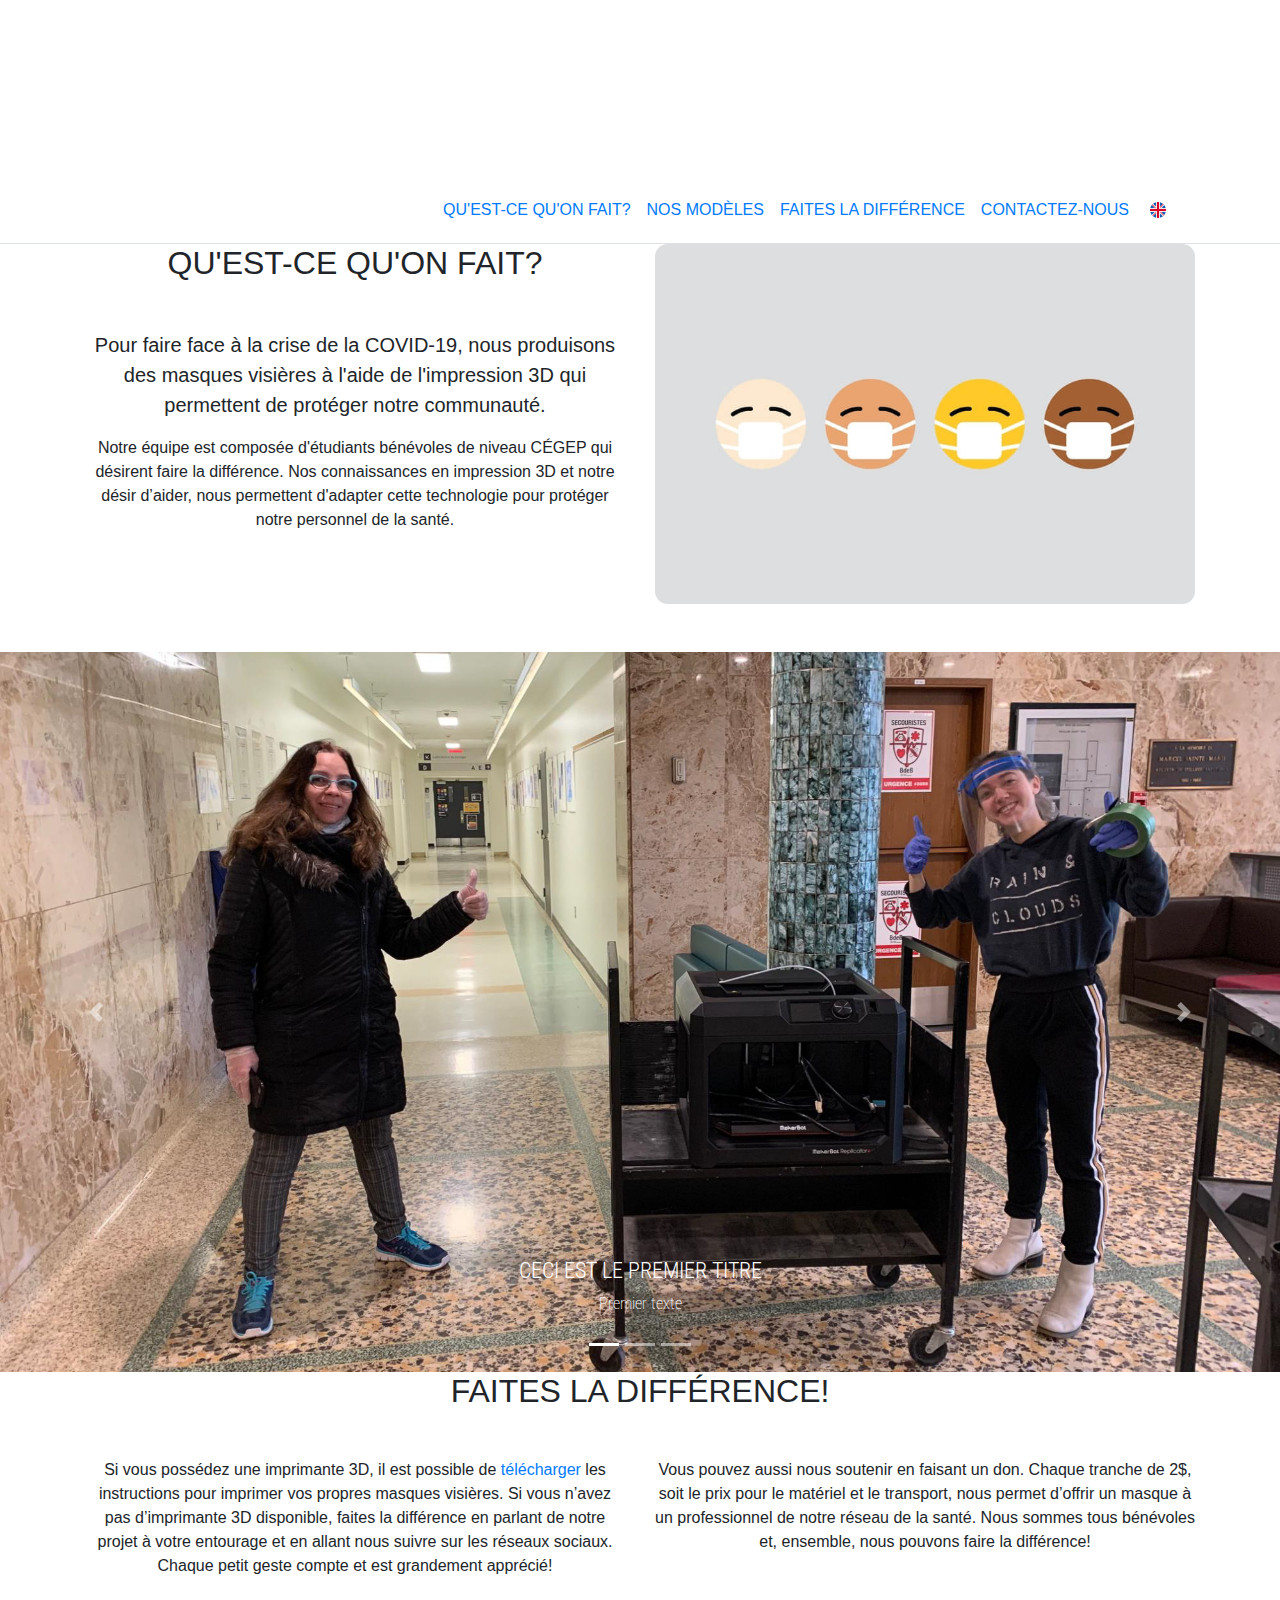
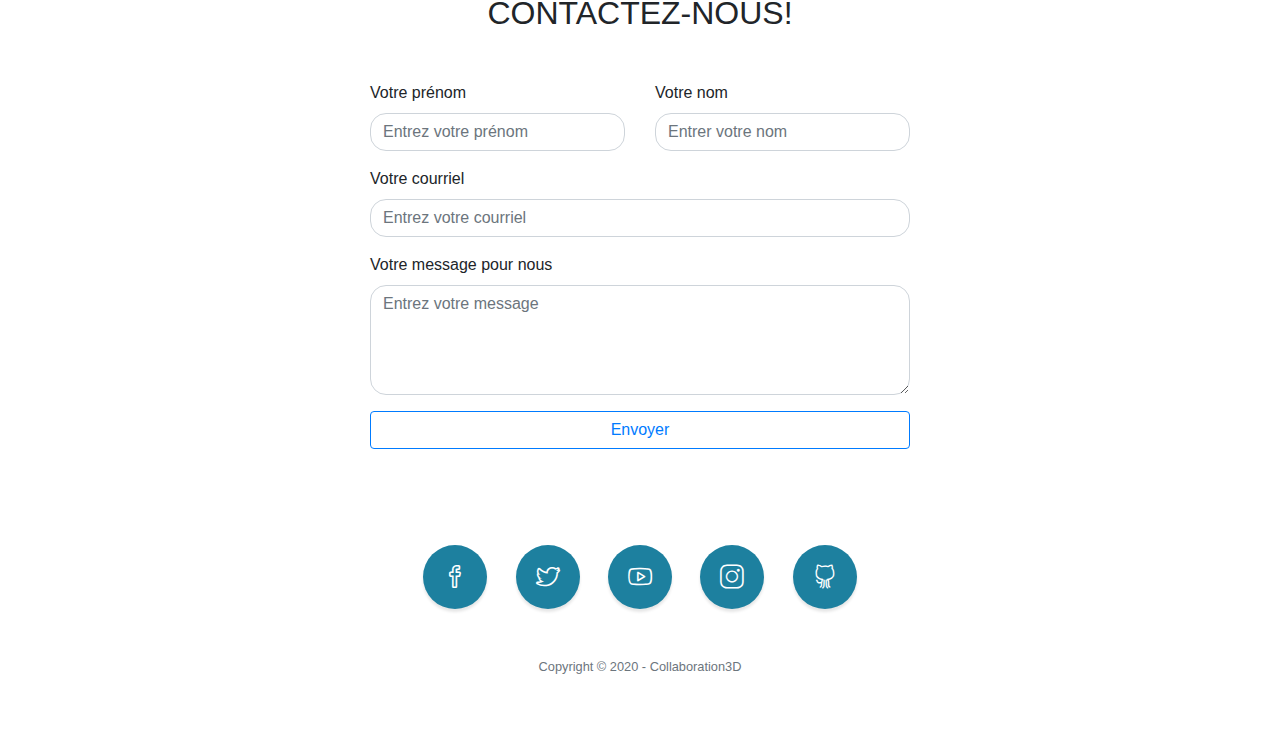
==== index.html @ 04322566 "test" ====
<!DOCTYPE html>

<html>

<head>

  <meta charset="utf-8">
  <meta http-equiv="X-UA-Compatible" content="IE=edge">
  <meta name="description" content="Website for Collaboration3D">
  <meta name="author" content="Frédéric Larochelle">
  <meta name="keywords"
    content="COVID,Covid-19,COVID-19,COVID-19,3D,PRINTING,PROTECTION,HELP,FACE,SHIELD,MEDICAL,STUDENT,BDEB,BOIS-DE-BOULOGNE,MONTREAL">
  <meta name="viewport" content="width=device-width, initial-scale=1">
  <meta name="robots" content="all,follow">
  <meta http-equiv=“Pragma” content=”no-cache”>
  <meta http-equiv=“Expires” content=”-1″>
  <meta http-equiv=“CACHE-CONTROL” content=”NO-CACHE”>


  <title>Collaboration3D</title>


  <!-- Bootstrap CSS-->
  <link rel="stylesheet" href="https://stackpath.bootstrapcdn.com/bootstrap/4.3.1/css/bootstrap.min.css"
    integrity="sha384-ggOyR0iXCbMQv3Xipma34MD+dH/1fQ784/j6cY/iJTQUOhcWr7x9JvoRxT2MZw1T" crossorigin="anonymous">

  <!-- Custom fonts-->
  <link href="https://fonts.googleapis.com/css?family=Roboto+Condensed:300,700" rel="stylesheet">
  <link href="https://fonts.googleapis.com/css?family=Open+Sans:300,400,700" rel="stylesheet">
  <link href="vendor/simple-line-icons/css/simple-line-icons.css" rel="stylesheet">

  <!-- Lightbox-->
  <link rel="stylesheet" href="https://cdnjs.cloudflare.com/ajax/libs/lightbox2/2.11.1/css/lightbox.min.css"
    integrity="sha256-tBxlolRHP9uMsEFKVk+hk//ekOlXOixLKvye5W2WR5c=" crossorigin="anonymous" />

  <!-- theme stylesheet-->
  <link rel="stylesheet" href="css/style.default.css" id="theme-stylesheet">

  <!-- Custom stylesheet - for your changes-->
  <link rel="stylesheet" href="css/custom.css">

  <!-- Favicons-->
  <link rel="icon" type="image/png" sizes="32x32" href="img/favicon-32x32.png">

</head>

<body>

  <!-- Hero Section-->
  <section id="intro" style="background: url(img/guy.jpg)" class="hero bg-cover">
    <div class="overlay"></div>
    <div class="content h-100 d-flex align-items-center">

      <div class="container text-center text-white" lang="fr">
        <p class="headings-font-family text-uppercase lead">Bienvenue sur notre fenêtre numérique</p>
        <h2 class="text-uppercase hero-text text-white">Nous sommes<span
            class="font-weight-bold d-block">Collaboration3D</span></h1>
          <p class="headings-font-family text-uppercase lead"> « Soyez le changement que vous voulez voir dans le monde!
            » -Gandhi</p>
      </div>

      <div class="container text-center text-white" lang="en">
        <p class="headings-font-family text-uppercase lead">Welcome to out digital home</p>
        <h2 class="text-uppercase hero-text text-white">We are<span
            class="font-weight-bold d-block">Collaboration3D</span></h1>
          <p class="headings-font-family text-uppercase lead">”Be the change you want to see in the world!” -Gandhi</p>
      </div>

    </div><a href="#about" class="scroll-btn link-scroll wow"><i class="fas fa-angle-double-down"></i></a>
  </section>


  <!-- navbar-->
  <header class="header sticky-top">
    <nav class="navbar navbar-expand-lg bg-white border-bottom py-0">
      <div class="container">
        <a href="#about" class="navbar-brand py-1 link-scroll">
          <div style="margin: 0.7em">
            <img src="img/logo.png" alt="" class="img-fluid">
          </div>
        </a>
        <button type="button" data-toggle="collapse" data-target="#navbarSupportedContent"
          aria-controls="navbarSupportedContent" aria-expanded="false" aria-label="Toggle navigation"
          class="navbar-toggler navbar-toggler-right"><span class="fas fa-bars"></span></button>
        <div id="navbarSupportedContent" class="collapse navbar-collapse">
          <ul class="navbar-nav ml-auto px-3">

            <li class="nav-item"><a href="#about" class="nav-link text-uppercase link-scroll centre" lang="fr">Qu'est-ce
                qu'on fait?</a>
            </li>
            <li class="nav-item"><a href="#about" class="nav-link text-uppercase link-scroll centre" lang="en">What do we
                do?</a>
            </li>

            <li class="nav-item"><a href="#model" class="nav-link text-uppercase link-scroll centre" lang="fr">Nos
                modèles</a></li>
            <li class="nav-item"><a href="#model" class="nav-link text-uppercase link-scroll centre" lang="en">Our
                models</a></li>

            <li class="nav-item"><a href="#help" class="nav-link text-uppercase link-scroll centre" lang="fr">Faites la
                différence</a>
            </li>
            <li class="nav-item"><a href="#help" class="nav-link text-uppercase link-scroll centre" lang="en">Make a
                difference</a>
            </li>

            <li class="nav-item"><a href="#contact" class="nav-link text-uppercase link-scroll centre"
                lang="fr">Contactez-nous</a></li>
            <li class="nav-item"><a href="#contact" class="nav-link text-uppercase link-scroll centre" lang="en">Contact us</a>
            </li>

            <li class="nav-item">

              <div class="d-none d-lg-block">
                <button class="btn link-scroll" onclick="toggleLanguage('Français')" lang="en"><img
                    src="img/france.png"></button>
                <button class="btn link-scroll" onclick="toggleLanguage('English')" lang="fr"><img
                    src="img/uk.png"></button>
              </div>

              <div class="d-block d-lg-none">
                <a class="btn nav-link text-uppercase" onclick="toggleLanguage('Français')"
                  lang="en">Français</a>
                <a class="btn nav-link text-uppercase" onclick="toggleLanguage('English')"
                  lang="fr">English</a>
              </div>

            </li>

          </ul>
        </div>

      </div>
    </nav>
  </header>

  <!-- About Section-->
  <section id="about" class="about bg-gray">
    <div class="container">
      <div class="row mb-5">
        <div class="col-lg-6">
          <header class="text-center mb-5">

            <h2 class="lined text-uppercase" lang="fr">Qu'est-ce qu'on fait?</h2>
            <h2 class="lined text-uppercase" lang="en">What do we do?</h2>

          </header>

          <div class="centre">
            <p class="lead" lang="fr">Pour faire face à la crise de la COVID-19, nous produisons des masques visières à
              l'aide de l'impression 3D qui permettent de protéger notre communauté.</p>
            <p class="lead" lang="en">To cope with the COVID-19 crisis, we are producing face shields using 3D printing
              technology to help protect our community.</p>

            <p lang="fr">Notre équipe est composée d'étudiants bénévoles de niveau CÉGEP qui désirent faire la
              différence.
              Nos connaissances en impression 3D et notre désir d’aider, nous permettent d'adapter cette technologie
              pour
              protéger notre personnel de la santé.</p>
            <p lang="en">Our team is made up of volunteer CEGEP students who want to make a difference. Our knowledge of
              3D printing and our desire to help allow us to adapt this technology to protect our healthcare personnel.
            </p>
          </div>

        </div>
        <div class="col-lg-6 my-auto">
          <img src="img/emojiMask.jpg" alt="" class="img-fluid image-rounded"></div>
      </div>
    </div>
  </section>

  <!-- Model Section-->
  <section id="model" class="pb-0 pt-0">
    <!--Carousel Wrapper-->
    <div id="carousel-example-2" class="carousel slide carousel-fade z-depth-1-half" data-ride="carousel">

      <!--Indicators-->
      <ol class="carousel-indicators">
        <li data-target="#carousel-example-2" data-slide-to="0" class="active"></li>
        <li data-target="#carousel-example-2" data-slide-to="1"></li>
        <li data-target="#carousel-example-2" data-slide-to="2"></li>
      </ol>
      <!--/.Indicators-->

      <!--Slides-->
      <div class="carousel-inner" role="listbox">
        <div class="carousel-item active" data-interval="4000">
          <div class="view">
            <img class="d-block w-100" src="img/angieSonia.jpg" alt="First slide">
            <div class="mask rgba-black-light"></div>
          </div>
          <div class="carousel-caption">

            <h3 class="h3-responsive text-uppercase carouselText" lang="fr">Ceci est le premier titre</h3>
            <h3 class="h3-responsive text-uppercase carouselText" lang="en">This is the first title</h3>

            <p class="h3-responsive carouselTextSmall" lang="fr">Premier texte</p>
            <p class="h3-responsive carouselTextSmall" lang="en">First text</p>

          </div>
        </div>
        <div class="carousel-item" data-interval="4000">

          <!--Mask color-->
          <div class="view">
            <img class="d-block w-100" src="img/makerbot.jpg" alt="Second slide">
            <div class="mask rgba-black-light"></div>
          </div>
          <div class="carousel-caption">

            <h3 class="h3-responsive text-uppercase carouselText" lang="fr">Ceci est le second titre</h3>
            <h3 class="h3-responsive text-uppercase carouselText" lang="en">This is the second title</h3>

            <p class="h3-responsive carouselTextSmall" lang="fr">Second texte</p>
            <p class="h3-responsive carouselTextSmall" lang="en">Second text</p>

          </div>
        </div>
        <div class="carousel-item" data-interval="4000">

          <!--Mask color-->
          <div class="view">
            <img class="d-block w-100" src="img/window.jpg" alt="Third slide">
            <div class="mask rgba-black-light"></div>
          </div>
          <div class="carousel-caption">

            <h3 class="h3-responsive text-uppercase carouselText" lang="fr">Ceci est le troisième titre</h3>
            <h3 class="h3-responsive text-uppercase carouselText" lang="en">This is the third title</h3>

            <p class="h3-responsive carouselTextSmall" lang="fr">Troisième texte</p>
            <p class="h3-responsive carouselTextSmall" lang="en">Third text</p>

          </div>
        </div>
      </div>
      <!--/.Slides-->

      <!--Controls-->
      <a class="carousel-control-prev" href="#carousel-example-2" role="button" data-slide="prev">
        <span class="carousel-control-prev-icon" aria-hidden="true"></span>
        <span class="sr-only">Previous</span>
      </a>
      <a class="carousel-control-next" href="#carousel-example-2" role="button" data-slide="next">
        <span class="carousel-control-next-icon" aria-hidden="true"></span>
        <span class="sr-only">Next</span>
      </a>
      <!--/.Controls-->

    </div>
    <!--/.Carousel Wrapper-->

  </section>


  <!-- Help Section-->
  <section id="help" class="bg-gray">
    <div class="container">
      <header class="text-center mb-5">

        <h2 class="lined text-uppercase" lang="fr">Faites la différence!</h2>
        <h2 class="lined text-uppercase" lang="en">Make a difference!</h2>

      </header>
      <div class="row centre">

        <div class="col-lg-6" lang="fr">
          <p>Si vous possédez une imprimante 3D, il est possible de <a
              href="https://github.com/Fredestroyer007/Collaboration3D">télécharger</a> les instructions pour imprimer
            vos propres masques visières. Si vous n’avez pas d’imprimante 3D disponible, faites la différence en parlant
            de notre projet à votre entourage et en allant nous suivre sur les réseaux sociaux. Chaque petit geste
            compte et est grandement apprécié!</p>
        </div>

        <div class="col-lg-6" lang="en">
          <p>If you have a 3D printer, you can <a href="https://github.com/Fredestroyer007/Collaboration3D">download</a>
            the instructions for printing your own face shields. If you don't have a 3D printer on hand, help make the
            difference by telling others about our project and following us on social media. Every little bit counts and
            is greatly appreciated!</p>
        </div>

        <div class="col-lg-6" lang="fr">
          <p>Vous pouvez aussi nous soutenir en faisant un don. Chaque tranche de 2$, soit le prix pour le matériel et
            le transport, nous permet d’offrir un masque à un professionnel de notre réseau de la santé. Nous sommes
            tous bénévoles et, ensemble, nous pouvons faire la différence!</p>
        </div>

        <div class="col-lg-6" lang="en">
          <p>You can also support us by making a donation. Every 2$, the price for material and transportation, allows
            us to offer a mask to a healthcare professional of our health network. We are all volunteers and together we
            can make a difference!</p>
        </div>

      </div>
    </div>
  </section>

  <!-- Contact Section-->
  <section id="contact">
    <div class="container">

      <header class="text-center mb-5">

        <h2 class="text-uppercase lined" lang="fr">Contactez-nous!</h2>
        <h2 class="text-uppercase lined" lang="en">Contact us!</h2>

      </header>

      <div class="row justify-content-md-center">
        <div class="col-lg-6">

          <form action="https://formspree.io/mlelqnrk" method="POST" class="contact-form" lang="fr">

            <input type="hidden" name="sujet" value="Contactez-nous! - collaboration3d.ca">

            <div class="row">
              <div class="form-group col-lg-6">

                <label name="prénom">Votre prénom</label>
                <input type="text" name="prénom" placeholder="Entrez votre prénom" class="form-control form-rounded">

              </div>

              <div class="form-group col-lg-6">

                <label for="nom">Votre nom</label>
                <input type="text" name="nom" placeholder="Entrer votre nom" class="form-control form-rounded">

              </div>

              <div class="form-group col-lg-12">

                <label for="courriel">Votre courriel</label>
                <input type="email" name="courriel" placeholder="Entrez votre courriel"
                  class="form-control form-rounded">

              </div>

              <div class="form-group col-lg-12">
                <i class="fas fa-pencil prefix grey-text"></i>

                <label for="message">Votre message pour nous</label>
                <textarea type="text" name="message" placeholder="Entrez votre message" rows="4"
                  class="form-control form-rounded"></textarea>
                <input type="text" name="_gotcha" style="display:none" />

              </div>

              <div class="form-group col-lg-12">

                <button type="submit" class="btn btn-outline-primary w-100">Envoyer</button>

              </div>
            </div>
          </form>

          <form action="https://formspree.io/moqlgwaq" method="POST" class="contact-form" lang="en">

            <input type="hidden" name="_subject" value="Contact us! - collaboration3d.ca">

            <div class="row">
              <div class="form-group col-lg-6">

                <label for="firstname">Your firstname</label>
                <input type="text" name="firstname" placeholder="Enter your first name"
                  class="form-control form-rounded">

              </div>

              <div class="form-group col-lg-6">

                <label for="lastName">Your lastname</label>
                <input type="text" name="lastname" placeholder="Enter your last name" class="form-control form-rounded">

              </div>

              <div class="form-group col-lg-12">

                <label for="email">Your email</label>
                <input type="email" name="email" placeholder="Enter your email" class="form-control form-rounded">

              </div>

              <div class="form-group col-lg-12">
                <i class="fas fa-pencil prefix grey-text"></i>

                <label for="message">Your message for us</label>
                <textarea type="text" name="text" placeholder="Enter your message" rows="4"
                  class="form-control form-rounded"></textarea>
                <input type="text" name="_gotcha" style="display:none" />

              </div>

              <div class="form-group col-lg-12">

                <button type="submit" class="btn btn-outline-primary w-100">Send</button>

              </div>
            </div>
          </form>

        </div>
      </div>
    </div>
  </section>

  <!-- Footer -->
  <footer class="footer text-center bg-gray">
    <div class="container">
      <ul class="list-inline mb-5">
        <li class="list-inline-item">
          <a class="social-link rounded-circle text-white mr-3" href="https://www.facebook.com/Collaboration3D/">
            <i class="icon-social-facebook"></i>
          </a>
        </li>
        <li class="list-inline-item">
          <a class="social-link rounded-circle text-white mr-3" href="https://twitter.com/Collaboration3D">
            <i class="icon-social-twitter"></i>
          </a>
        </li>
        <li class="list-inline-item">
          <a class="social-link rounded-circle text-white mr-3"
            href="https://www.youtube.com/channel/UCmy-xW865C4_kcxSLvCuT-Q">
            <i class="icon-social-youtube"></i>
          </a>
        </li>
        <li class="list-inline-item">
          <a class="social-link rounded-circle text-white mr-3" href="https://www.instagram.com/collaboration3d/">
            <i class="icon-social-instagram"></i>
          </a>
        </li>
        <li class="list-inline-item">
          <a class="social-link rounded-circle text-white" href="https://github.com/Fredestroyer007/Collaboration3D">
            <i class="icon-social-github"></i>
          </a>
        </li>
      </ul>
      <p class="text-muted small mb-0">Copyright &copy; 2020 - Collaboration3D</p>
    </div>
  </footer>

  <!-- JavaScript files-->
  <script src="https://code.jquery.com/jquery-3.3.1.slim.min.js"
    integrity="sha384-q8i/X+965DzO0rT7abK41JStQIAqVgRVzpbzo5smXKp4YfRvH+8abtTE1Pi6jizo"
    crossorigin="anonymous"></script>
  <script src="https://cdnjs.cloudflare.com/ajax/libs/popper.js/1.14.7/umd/popper.min.js"
    integrity="sha384-UO2eT0CpHqdSJQ6hJty5KVphtPhzWj9WO1clHTMGa3JDZwrnQq4sF86dIHNDz0W1"
    crossorigin="anonymous"></script>
  <script src="https://stackpath.bootstrapcdn.com/bootstrap/4.3.1/js/bootstrap.min.js"
    integrity="sha384-JjSmVgyd0p3pXB1rRibZUAYoIIy6OrQ6VrjIEaFf/nJGzIxFDsf4x0xIM+B07jRM"
    crossorigin="anonymous"></script>
  <script src="https://cdnjs.cloudflare.com/ajax/libs/lightbox2/2.11.1/js/lightbox.min.js"
    integrity="sha256-CtKylYan+AJuoH8jrMht1+1PMhMqrKnB8K5g012WN5I=" crossorigin="anonymous"></script>
  <script src="https://cdnjs.cloudflare.com/ajax/libs/smooth-scroll/16.1.0/smooth-scroll.polyfills.min.js"
    integrity="sha256-u2wIV5+HF1PsPTvNHkl1f6g0LhNv1aSFuHGkBovDJiM=" crossorigin="anonymous"></script>
  <script src="js/front.js"></script>

  <!-- FontAwesome CSS - loading as last, so it doesn't block rendering-->
  <link rel="stylesheet" href="https://use.fontawesome.com/releases/v5.7.1/css/all.css"
    integrity="sha384-fnmOCqbTlWIlj8LyTjo7mOUStjsKC4pOpQbqyi7RrhN7udi9RwhKkMHpvLbHG9Sr" crossorigin="anonymous">
</body>

<!-- Sketchy multiples languages support -->
<script>
  $('[lang]').hide(); // hide all lang attributes on start.
  $('[lang="fr"]').show(); // select defaut language

  function toggleLanguage(language) {
    let description = document.getElementById("description");
    if (language === "Français") {
      $('[lang]').hide();
      $('[lang="fr"]').show();
    }
    else {
      $('[lang]').hide();
      $('[lang="en"]').show();
    }
  }
</script>

<!-- Global site tag (gtag.js) - Google Analytics -->
<script async src="https://www.googletagmanager.com/gtag/js?id=UA-162105614-1"></script>
<script>
  window.dataLayer = window.dataLayer || [];
  function gtag() { dataLayer.push(arguments); }
  gtag('js', new Date());

  gtag('config', 'UA-162105614-1');
</script>

</html>
---- vendor/simple-line-icons/css/simple-line-icons.css ----
@font-face {
  font-family: 'simple-line-icons';
  src: url('../fonts/Simple-Line-Icons.eot?v=2.4.0');
  src: url('../fonts/Simple-Line-Icons.eot?v=2.4.0#iefix') format('embedded-opentype'), url('../fonts/Simple-Line-Icons.woff2?v=2.4.0') format('woff2'), url('../fonts/Simple-Line-Icons.ttf?v=2.4.0') format('truetype'), url('../fonts/Simple-Line-Icons.woff?v=2.4.0') format('woff'), url('../fonts/Simple-Line-Icons.svg?v=2.4.0#simple-line-icons') format('svg');
  font-weight: normal;
  font-style: normal;
}
/*
 Use the following CSS code if you want to have a class per icon.
 Instead of a list of all class selectors, you can use the generic [class*="icon-"] selector, but it's slower:
*/
.icon-user,
.icon-people,
.icon-user-female,
.icon-user-follow,
.icon-user-following,
.icon-user-unfollow,
.icon-login,
.icon-logout,
.icon-emotsmile,
.icon-phone,
.icon-call-end,
.icon-call-in,
.icon-call-out,
.icon-map,
.icon-location-pin,
.icon-direction,
.icon-directions,
.icon-compass,
.icon-layers,
.icon-menu,
.icon-list,
.icon-options-vertical,
.icon-options,
.icon-arrow-down,
.icon-arrow-left,
.icon-arrow-right,
.icon-arrow-up,
.icon-arrow-up-circle,
.icon-arrow-left-circle,
.icon-arrow-right-circle,
.icon-arrow-down-circle,
.icon-check,
.icon-clock,
.icon-plus,
.icon-minus,
.icon-close,
.icon-event,
.icon-exclamation,
.icon-organization,
.icon-trophy,
.icon-screen-smartphone,
.icon-screen-desktop,
.icon-plane,
.icon-notebook,
.icon-mustache,
.icon-mouse,
.icon-magnet,
.icon-energy,
.icon-disc,
.icon-cursor,
.icon-cursor-move,
.icon-crop,
.icon-chemistry,
.icon-speedometer,
.icon-shield,
.icon-screen-tablet,
.icon-magic-wand,
.icon-hourglass,
.icon-graduation,
.icon-ghost,
.icon-game-controller,
.icon-fire,
.icon-eyeglass,
.icon-envelope-open,
.icon-envelope-letter,
.icon-bell,
.icon-badge,
.icon-anchor,
.icon-wallet,
.icon-vector,
.icon-speech,
.icon-puzzle,
.icon-printer,
.icon-present,
.icon-playlist,
.icon-pin,
.icon-picture,
.icon-handbag,
.icon-globe-alt,
.icon-globe,
.icon-folder-alt,
.icon-folder,
.icon-film,
.icon-feed,
.icon-drop,
.icon-drawer,
.icon-docs,
.icon-doc,
.icon-diamond,
.icon-cup,
.icon-calculator,
.icon-bubbles,
.icon-briefcase,
.icon-book-open,
.icon-basket-loaded,
.icon-basket,
.icon-bag,
.icon-action-undo,
.icon-action-redo,
.icon-wrench,
.icon-umbrella,
.icon-trash,
.icon-tag,
.icon-support,
.icon-frame,
.icon-size-fullscreen,
.icon-size-actual,
.icon-shuffle,
.icon-share-alt,
.icon-share,
.icon-rocket,
.icon-question,
.icon-pie-chart,
.icon-pencil,
.icon-note,
.icon-loop,
.icon-home,
.icon-grid,
.icon-graph,
.icon-microphone,
.icon-music-tone-alt,
.icon-music-tone,
.icon-earphones-alt,
.icon-earphones,
.icon-equalizer,
.icon-like,
.icon-dislike,
.icon-control-start,
.icon-control-rewind,
.icon-control-play,
.icon-control-pause,
.icon-control-forward,
.icon-control-end,
.icon-volume-1,
.icon-volume-2,
.icon-volume-off,
.icon-calendar,
.icon-bulb,
.icon-chart,
.icon-ban,
.icon-bubble,
.icon-camrecorder,
.icon-camera,
.icon-cloud-download,
.icon-cloud-upload,
.icon-envelope,
.icon-eye,
.icon-flag,
.icon-heart,
.icon-info,
.icon-key,
.icon-link,
.icon-lock,
.icon-lock-open,
.icon-magnifier,
.icon-magnifier-add,
.icon-magnifier-remove,
.icon-paper-clip,
.icon-paper-plane,
.icon-power,
.icon-refresh,
.icon-reload,
.icon-settings,
.icon-star,
.icon-symbol-female,
.icon-symbol-male,
.icon-target,
.icon-credit-card,
.icon-paypal,
.icon-social-tumblr,
.icon-social-twitter,
.icon-social-facebook,
.icon-social-instagram,
.icon-social-linkedin,
.icon-social-pinterest,
.icon-social-github,
.icon-social-google,
.icon-social-reddit,
.icon-social-skype,
.icon-social-dribbble,
.icon-social-behance,
.icon-social-foursqare,
.icon-social-soundcloud,
.icon-social-spotify,
.icon-social-stumbleupon,
.icon-social-youtube,
.icon-social-dropbox,
.icon-social-vkontakte,
.icon-social-steam {
  font-family: 'simple-line-icons';
  speak: none;
  font-style: normal;
  font-weight: normal;
  font-variant: normal;
  text-transform: none;
  line-height: 1;
  /* Better Font Rendering =========== */
  -webkit-font-smoothing: antialiased;
  -moz-osx-font-smoothing: grayscale;
}
.icon-user:before {
  content: "\e005";
}
.icon-people:before {
  content: "\e001";
}
.icon-user-female:before {
  content: "\e000";
}
.icon-user-follow:before {
  content: "\e002";
}
.icon-user-following:before {
  content: "\e003";
}
.icon-user-unfollow:before {
  content: "\e004";
}
.icon-login:before {
  content: "\e066";
}
.icon-logout:before {
  content: "\e065";
}
.icon-emotsmile:before {
  content: "\e021";
}
.icon-phone:before {
  content: "\e600";
}
.icon-call-end:before {
  content: "\e048";
}
.icon-call-in:before {
  content: "\e047";
}
.icon-call-out:before {
  content: "\e046";
}
.icon-map:before {
  content: "\e033";
}
.icon-location-pin:before {
  content: "\e096";
}
.icon-direction:before {
  content: "\e042";
}
.icon-directions:before {
  content: "\e041";
}
.icon-compass:before {
  content: "\e045";
}
.icon-layers:before {
  content: "\e034";
}
.icon-menu:before {
  content: "\e601";
}
.icon-list:before {
  content: "\e067";
}
.icon-options-vertical:before {
  content: "\e602";
}
.icon-options:before {
  content: "\e603";
}
.icon-arrow-down:before {
  content: "\e604";
}
.icon-arrow-left:before {
  content: "\e605";
}
.icon-arrow-right:before {
  content: "\e606";
}
.icon-arrow-up:before {
  content: "\e607";
}
.icon-arrow-up-circle:before {
  content: "\e078";
}
.icon-arrow-left-circle:before {
  content: "\e07a";
}
.icon-arrow-right-circle:before {
  content: "\e079";
}
.icon-arrow-down-circle:before {
  content: "\e07b";
}
.icon-check:before {
  content: "\e080";
}
.icon-clock:before {
  content: "\e081";
}
.icon-plus:before {
  content: "\e095";
}
.icon-minus:before {
  content: "\e615";
}
.icon-close:before {
  content: "\e082";
}
.icon-event:before {
  content: "\e619";
}
.icon-exclamation:before {
  content: "\e617";
}
.icon-organization:before {
  content: "\e616";
}
.icon-trophy:before {
  content: "\e006";
}
.icon-screen-smartphone:before {
  content: "\e010";
}
.icon-screen-desktop:before {
  content: "\e011";
}
.icon-plane:before {
  content: "\e012";
}
.icon-notebook:before {
  content: "\e013";
}
.icon-mustache:before {
  content: "\e014";
}
.icon-mouse:before {
  content: "\e015";
}
.icon-magnet:before {
  content: "\e016";
}
.icon-energy:before {
  content: "\e020";
}
.icon-disc:before {
  content: "\e022";
}
.icon-cursor:before {
  content: "\e06e";
}
.icon-cursor-move:before {
  content: "\e023";
}
.icon-crop:before {
  content: "\e024";
}
.icon-chemistry:before {
  content: "\e026";
}
.icon-speedometer:before {
  content: "\e007";
}
.icon-shield:before {
  content: "\e00e";
}
.icon-screen-tablet:before {
  content: "\e00f";
}
.icon-magic-wand:before {
  content: "\e017";
}
.icon-hourglass:before {
  content: "\e018";
}
.icon-graduation:before {
  content: "\e019";
}
.icon-ghost:before {
  content: "\e01a";
}
.icon-game-controller:before {
  content: "\e01b";
}
.icon-fire:before {
  content: "\e01c";
}
.icon-eyeglass:before {
  content: "\e01d";
}
.icon-envelope-open:before {
  content: "\e01e";
}
.icon-envelope-letter:before {
  content: "\e01f";
}
.icon-bell:before {
  content: "\e027";
}
.icon-badge:before {
  content: "\e028";
}
.icon-anchor:before {
  content: "\e029";
}
.icon-wallet:before {
  content: "\e02a";
}
.icon-vector:before {
  content: "\e02b";
}
.icon-speech:before {
  content: "\e02c";
}
.icon-puzzle:before {
  content: "\e02d";
}
.icon-printer:before {
  content: "\e02e";
}
.icon-present:before {
  content: "\e02f";
}
.icon-playlist:before {
  content: "\e030";
}
.icon-pin:before {
  content: "\e031";
}
.icon-picture:before {
  content: "\e032";
}
.icon-handbag:before {
  content: "\e035";
}
.icon-globe-alt:before {
  content: "\e036";
}
.icon-globe:before {
  content: "\e037";
}
.icon-folder-alt:before {
  content: "\e039";
}
.icon-folder:before {
  content: "\e089";
}
.icon-film:before {
  content: "\e03a";
}
.icon-feed:before {
  content: "\e03b";
}
.icon-drop:before {
  content: "\e03e";
}
.icon-drawer:before {
  content: "\e03f";
}
.icon-docs:before {
  content: "\e040";
}
.icon-doc:before {
  content: "\e085";
}
.icon-diamond:before {
  content: "\e043";
}
.icon-cup:before {
  content: "\e044";
}
.icon-calculator:before {
  content: "\e049";
}
.icon-bubbles:before {
  content: "\e04a";
}
.icon-briefcase:before {
  content: "\e04b";
}
.icon-book-open:before {
  content: "\e04c";
}
.icon-basket-loaded:before {
  content: "\e04d";
}
.icon-basket:before {
  content: "\e04e";
}
.icon-bag:before {
  content: "\e04f";
}
.icon-action-undo:before {
  content: "\e050";
}
.icon-action-redo:before {
  content: "\e051";
}
.icon-wrench:before {
  content: "\e052";
}
.icon-umbrella:before {
  content: "\e053";
}
.icon-trash:before {
  content: "\e054";
}
.icon-tag:before {
  content: "\e055";
}
.icon-support:before {
  content: "\e056";
}
.icon-frame:before {
  content: "\e038";
}
.icon-size-fullscreen:before {
  content: "\e057";
}
.icon-size-actual:before {
  content: "\e058";
}
.icon-shuffle:before {
  content: "\e059";
}
.icon-share-alt:before {
  content: "\e05a";
}
.icon-share:before {
  content: "\e05b";
}
.icon-rocket:before {
  content: "\e05c";
}
.icon-question:before {
  content: "\e05d";
}
.icon-pie-chart:before {
  content: "\e05e";
}
.icon-pencil:before {
  content: "\e05f";
}
.icon-note:before {
  content: "\e060";
}
.icon-loop:before {
  content: "\e064";
}
.icon-home:before {
  content: "\e069";
}
.icon-grid:before {
  content: "\e06a";
}
.icon-graph:before {
  content: "\e06b";
}
.icon-microphone:before {
  content: "\e063";
}
.icon-music-tone-alt:before {
  content: "\e061";
}
.icon-music-tone:before {
  content: "\e062";
}
.icon-earphones-alt:before {
  content: "\e03c";
}
.icon-earphones:before {
  content: "\e03d";
}
.icon-equalizer:before {
  content: "\e06c";
}
.icon-like:before {
  content: "\e068";
}
.icon-dislike:before {
  content: "\e06d";
}
.icon-control-start:before {
  content: "\e06f";
}
.icon-control-rewind:before {
  content: "\e070";
}
.icon-control-play:before {
  content: "\e071";
}
.icon-control-pause:before {
  content: "\e072";
}
.icon-control-forward:before {
  content: "\e073";
}
.icon-control-end:before {
  content: "\e074";
}
.icon-volume-1:before {
  content: "\e09f";
}
.icon-volume-2:before {
  content: "\e0a0";
}
.icon-volume-off:before {
  content: "\e0a1";
}
.icon-calendar:before {
  content: "\e075";
}
.icon-bulb:before {
  content: "\e076";
}
.icon-chart:before {
  content: "\e077";
}
.icon-ban:before {
  content: "\e07c";
}
.icon-bubble:before {
  content: "\e07d";
}
.icon-camrecorder:before {
  content: "\e07e";
}
.icon-camera:before {
  content: "\e07f";
}
.icon-cloud-download:before {
  content: "\e083";
}
.icon-cloud-upload:before {
  content: "\e084";
}
.icon-envelope:before {
  content: "\e086";
}
.icon-eye:before {
  content: "\e087";
}
.icon-flag:before {
  content: "\e088";
}
.icon-heart:before {
  content: "\e08a";
}
.icon-info:before {
  content: "\e08b";
}
.icon-key:before {
  content: "\e08c";
}
.icon-link:before {
  content: "\e08d";
}
.icon-lock:before {
  content: "\e08e";
}
.icon-lock-open:before {
  content: "\e08f";
}
.icon-magnifier:before {
  content: "\e090";
}
.icon-magnifier-add:before {
  content: "\e091";
}
.icon-magnifier-remove:before {
  content: "\e092";
}
.icon-paper-clip:before {
  content: "\e093";
}
.icon-paper-plane:before {
  content: "\e094";
}
.icon-power:before {
  content: "\e097";
}
.icon-refresh:before {
  content: "\e098";
}
.icon-reload:before {
  content: "\e099";
}
.icon-settings:before {
  content: "\e09a";
}
.icon-star:before {
  content: "\e09b";
}
.icon-symbol-female:before {
  content: "\e09c";
}
.icon-symbol-male:before {
  content: "\e09d";
}
.icon-target:before {
  content: "\e09e";
}
.icon-credit-card:before {
  content: "\e025";
}
.icon-paypal:before {
  content: "\e608";
}
.icon-social-tumblr:before {
  content: "\e00a";
}
.icon-social-twitter:before {
  content: "\e009";
}
.icon-social-facebook:before {
  content: "\e00b";
}
.icon-social-instagram:before {
  content: "\e609";
}
.icon-social-linkedin:before {
  content: "\e60a";
}
.icon-social-pinterest:before {
  content: "\e60b";
}
.icon-social-github:before {
  content: "\e60c";
}
.icon-social-google:before {
  content: "\e60d";
}
.icon-social-reddit:before {
  content: "\e60e";
}
.icon-social-skype:before {
  content: "\e60f";
}
.icon-social-dribbble:before {
  content: "\e00d";
}
.icon-social-behance:before {
  content: "\e610";
}
.icon-social-foursqare:before {
  content: "\e611";
}
.icon-social-soundcloud:before {
  content: "\e612";
}
.icon-social-spotify:before {
  content: "\e613";
}
.icon-social-stumbleupon:before {
  content: "\e614";
}
.icon-social-youtube:before {
  content: "\e008";
}
.icon-social-dropbox:before {
  content: "\e00c";
}
.icon-social-vkontakte:before {
  content: "\e618";
}
.icon-social-steam:before {
  content: "\e620";
}
---- css/custom.css ----
footer.footer {
    padding-top: 5rem;
    padding-bottom: 5rem;
}
  
footer.footer .social-link {
    display: block;
    height: 4rem;
    width: 4rem;
    line-height: 4.3rem;
    font-size: 1.5rem;
    background-color: #1D809F;
    transition: background-color 0.15s ease-in-out;
    box-shadow: 0 3px 3px 0 rgba(0, 0, 0, 0.1);
}
  
footer.footer .social-link:hover {
    background-color: #155d74;
    text-decoration: none;
}

.no-border {
    border: 0;
    box-shadow: none;
}

.carouselText {
  color: white;
  font-family: "Roboto Condensed" !important;
  font-size: 1.4rem;
  font-weight: 300;
}

.carouselTextSmall {
  color: white;
  font-family: "Roboto Condensed" !important;
  font-size: 1rem;
  font-weight: 200;
}

.form-rounded {
  border-radius: 1rem;
}

.image-rounded {
  border-radius: 0.8rem;
}

.wow:hover {
  /* Start the shake animation and make the animation last for 0.5 seconds */
  animation: shake 0.2s;
}

@keyframes shake {
  0% { transform: translate(1px, 1px) rotate(0deg); }
  20% { transform: translate(-2px, 0px) rotate(1deg); }
  40% { transform: translate(1px, -1px) rotate(1deg); }
  60% { transform: translate(-2px, 1px) rotate(0deg); }
  80% { transform: translate(-1px, -1px) rotate(1deg); }
  100% { transform: translate(1px, -2px) rotate(-1deg); }
}

.quote {
  float: center; clear: both;
}

.centre {
  text-align: center;
}
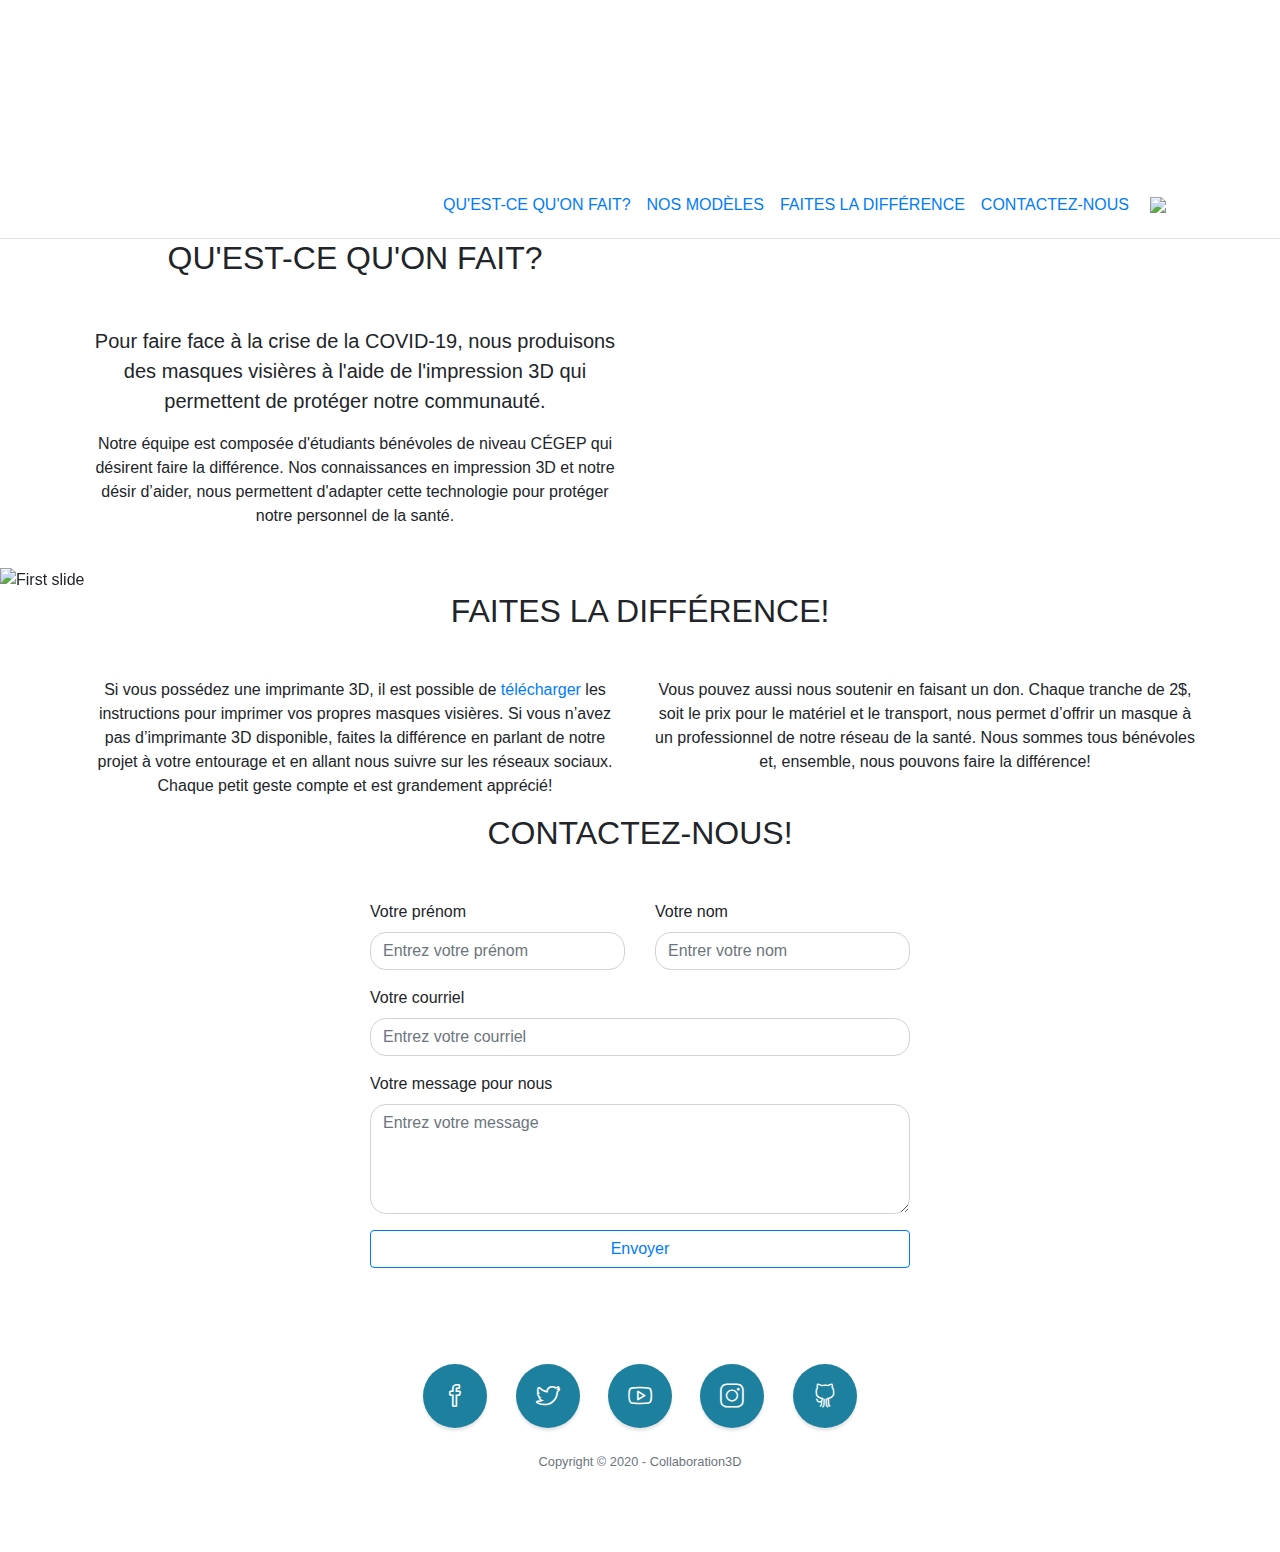
==== commit d1db8c46: "remove image for reset" ====
--- a/index.html
+++ b/index.html
@@ -53,8 +53,10 @@
 
       <div class="container text-center text-white" lang="fr">
         <p class="headings-font-family text-uppercase lead">Bienvenue sur notre fenêtre numérique</p>
-        <h2 class="text-uppercase hero-text text-white">Nous sommes<span
-            class="font-weight-bold d-block">Collaboration3D</span></h1>
+
+        <h2 class="text-uppercase hero-text text-white">Nous sommes
+          <span class="font-weight-bold d-block testy">Collaboration3D</span>
+        </h2>
           <p class="headings-font-family text-uppercase lead"> « Soyez le changement que vous voulez voir dans le monde!
             » -Gandhi</p>
       </div>
@@ -62,7 +64,7 @@
       <div class="container text-center text-white" lang="en">
         <p class="headings-font-family text-uppercase lead">Welcome to out digital home</p>
         <h2 class="text-uppercase hero-text text-white">We are<span
-            class="font-weight-bold d-block">Collaboration3D</span></h1>
+            class="font-weight-bold d-block">Collaboration3D</span></h2>
           <p class="headings-font-family text-uppercase lead">”Be the change you want to see in the world!” -Gandhi</p>
       </div>
 
@@ -137,7 +139,7 @@
   <!-- About Section-->
   <section id="about" class="about bg-gray">
     <div class="container">
-      <div class="row mb-5">
+      <div class="row mb-4">
         <div class="col-lg-6">
           <header class="text-center mb-5">
 
@@ -163,8 +165,14 @@
           </div>
 
         </div>
-        <div class="col-lg-6 my-auto">
-          <img src="img/emojiMask.jpg" alt="" class="img-fluid image-rounded"></div>
+
+        <div class="col-lg-6 my-auto pt-4 d-block d-lg-none">
+          <img src="img/emojiMask.jpg" alt="" class="img-fluid image-rounded">
+        </div>
+        <div class="col-lg-6 my-auto d-none d-lg-block">
+          <img src="img/emojiMask.jpg" alt="" class="img-fluid image-rounded">
+        </div>
+
       </div>
     </div>
   </section>
@@ -203,7 +211,7 @@
 
           <!--Mask color-->
           <div class="view">
-            <img class="d-block w-100" src="img/makerbot.jpg" alt="Second slide">
+            <img class="d-block w-100" src="img/angieSonia1.jpg" alt="Second slide">
             <div class="mask rgba-black-light"></div>
           </div>
           <div class="carousel-caption">
@@ -220,7 +228,7 @@
 
           <!--Mask color-->
           <div class="view">
-            <img class="d-block w-100" src="img/window.jpg" alt="Third slide">
+            <img class="d-block w-100" src="img/makerbotOutside.jpg" alt="Third slide">
             <div class="mask rgba-black-light"></div>
           </div>
           <div class="carousel-caption">
@@ -246,10 +254,8 @@
         <span class="sr-only">Next</span>
       </a>
       <!--/.Controls-->
-
     </div>
     <!--/.Carousel Wrapper-->
-
   </section>
 
 
@@ -382,11 +388,11 @@
               </div>
 
               <div class="form-group col-lg-12">
-                <i class="fas fa-pencil prefix grey-text"></i>
 
                 <label for="message">Your message for us</label>
                 <textarea type="text" name="text" placeholder="Enter your message" rows="4"
                   class="form-control form-rounded"></textarea>
+                  
                 <input type="text" name="_gotcha" style="display:none" />
 
               </div>
@@ -407,7 +413,7 @@
   <!-- Footer -->
   <footer class="footer text-center bg-gray">
     <div class="container">
-      <ul class="list-inline mb-5">
+      <ul class="list-inline mb-4">
         <li class="list-inline-item">
           <a class="social-link rounded-circle text-white mr-3" href="https://www.facebook.com/Collaboration3D/">
             <i class="icon-social-facebook"></i>
--- a/css/custom.css
+++ b/css/custom.css
@@ -66,4 +66,8 @@
 
 .centre {
   text-align: center;
+}
+
+.testy {
+  font-size: 88%;
 }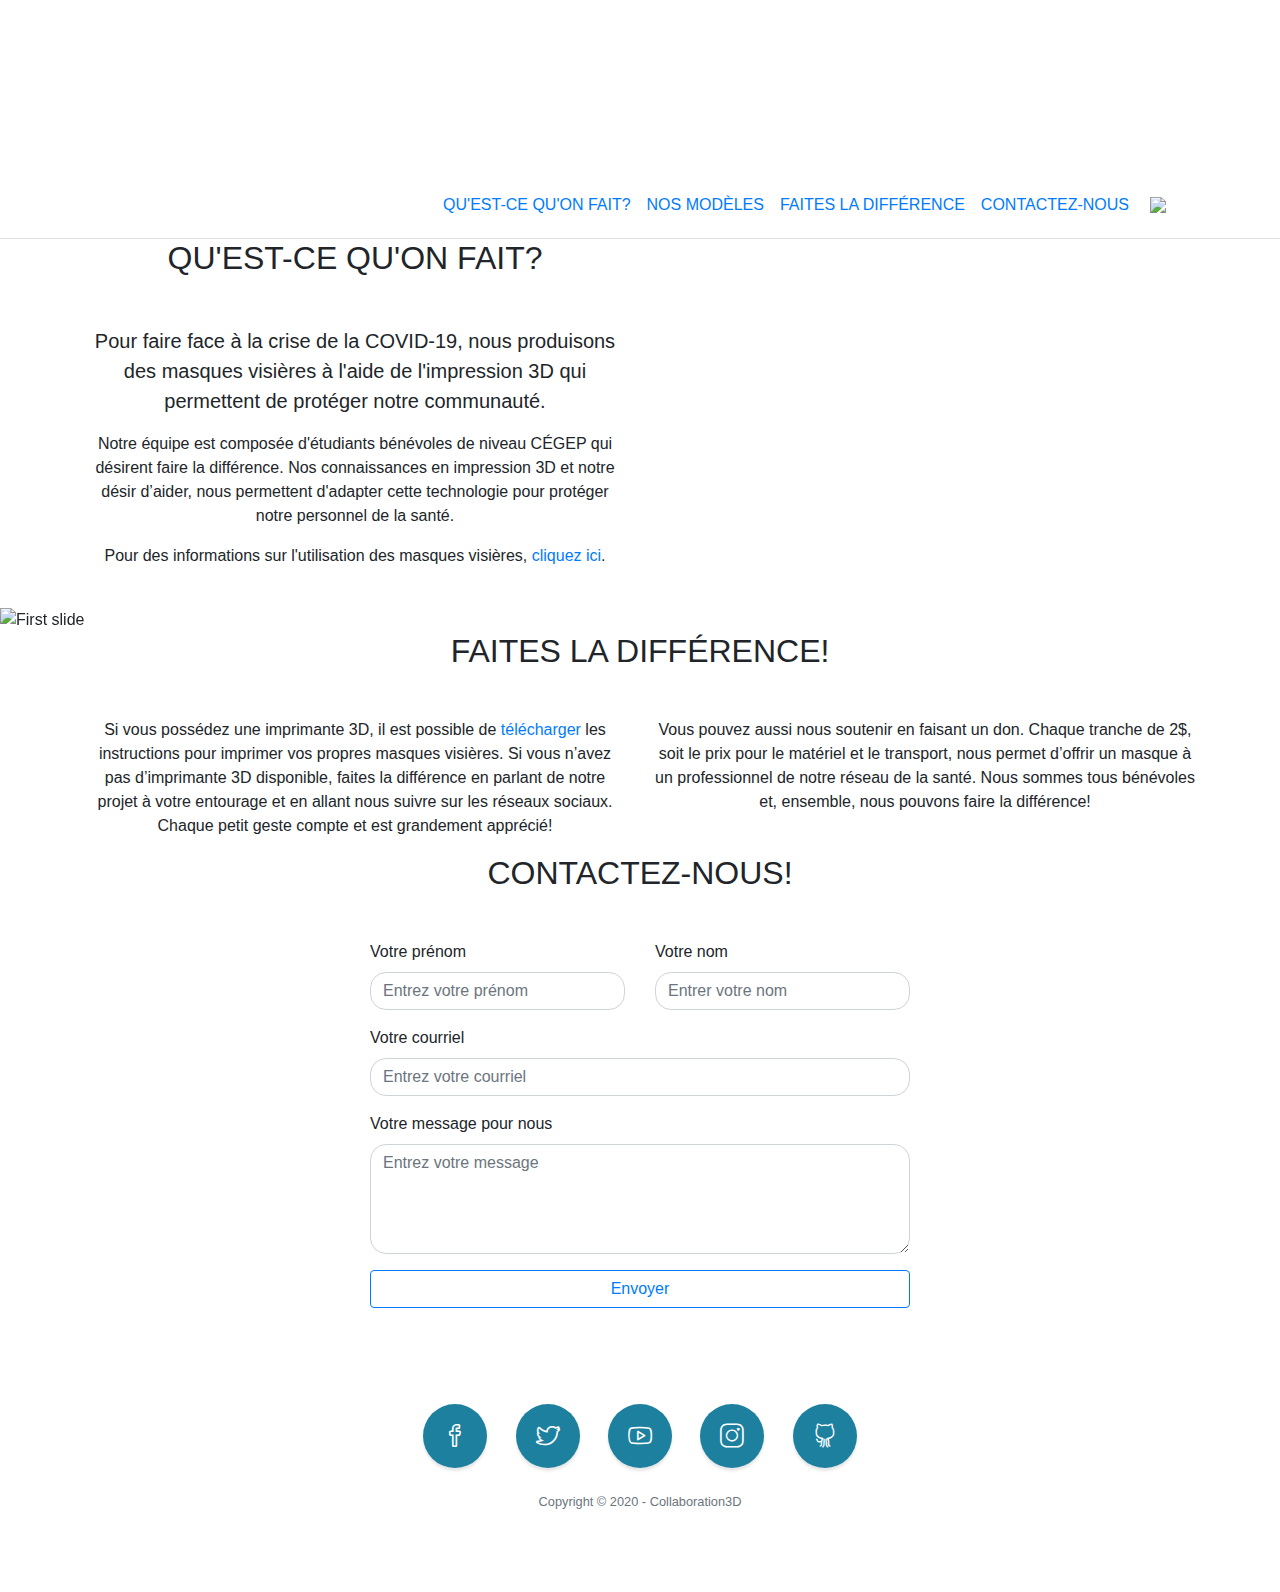
==== commit 929b6414: "pdf" ====
--- a/index.html
+++ b/index.html
@@ -8,13 +8,15 @@
   <meta http-equiv="X-UA-Compatible" content="IE=edge">
   <meta name="description" content="Website for Collaboration3D">
   <meta name="author" content="Frédéric Larochelle">
+  <meta name="copyright" content="All right reserved">
   <meta name="keywords"
     content="COVID,Covid-19,COVID-19,COVID-19,3D,PRINTING,PROTECTION,HELP,FACE,SHIELD,MEDICAL,STUDENT,BDEB,BOIS-DE-BOULOGNE,MONTREAL">
   <meta name="viewport" content="width=device-width, initial-scale=1">
   <meta name="robots" content="all,follow">
-  <meta http-equiv=“Pragma” content=”no-cache”>
-  <meta http-equiv=“Expires” content=”-1″>
-  <meta http-equiv=“CACHE-CONTROL” content=”NO-CACHE”>
+  <meta http-equiv="Pragma" content="no-cache">
+  <meta http-equiv="Expires" content="-1">
+  <meta http-equiv="CACHE-CONTROL" content="NO-CACHE">
+  <META http-equiv="expires" content="Mon, 06 Apr 2020 11:12:01 GMT">
 
 
   <title>Collaboration3D</title>
@@ -28,10 +30,6 @@
   <link href="https://fonts.googleapis.com/css?family=Roboto+Condensed:300,700" rel="stylesheet">
   <link href="https://fonts.googleapis.com/css?family=Open+Sans:300,400,700" rel="stylesheet">
   <link href="vendor/simple-line-icons/css/simple-line-icons.css" rel="stylesheet">
-
-  <!-- Lightbox-->
-  <link rel="stylesheet" href="https://cdnjs.cloudflare.com/ajax/libs/lightbox2/2.11.1/css/lightbox.min.css"
-    integrity="sha256-tBxlolRHP9uMsEFKVk+hk//ekOlXOixLKvye5W2WR5c=" crossorigin="anonymous" />
 
   <!-- theme stylesheet-->
   <link rel="stylesheet" href="css/style.default.css" id="theme-stylesheet">
@@ -162,6 +160,10 @@
             <p lang="en">Our team is made up of volunteer CEGEP students who want to make a difference. Our knowledge of
               3D printing and our desire to help allow us to adapt this technology to protect our healthcare personnel.
             </p>
+
+            <p lang="fr">Pour des informations sur l'utilisation des masques visières, <a href="files/Instruction pour les visières 3D.pdf">cliquez ici</a>.</p>
+            <p lang="en">For information on the of the face shields, <a href="files/Instruction for 3d face shield.pdf">click here</a>.</p>
+
           </div>
 
         </div>
@@ -194,7 +196,7 @@
       <div class="carousel-inner" role="listbox">
         <div class="carousel-item active" data-interval="4000">
           <div class="view">
-            <img class="d-block w-100" src="img/angieSonia.jpg" alt="First slide">
+            <img class="d-block w-100" src="img/makerbotNight.jpg" alt="First slide">
             <div class="mask rgba-black-light"></div>
           </div>
           <div class="carousel-caption">
@@ -211,7 +213,7 @@
 
           <!--Mask color-->
           <div class="view">
-            <img class="d-block w-100" src="img/angieSonia1.jpg" alt="Second slide">
+            <img class="d-block w-100" src="img/angieSonia.jpg" alt="Second slide">
             <div class="mask rgba-black-light"></div>
           </div>
           <div class="carousel-caption">
@@ -375,7 +377,7 @@
 
               <div class="form-group col-lg-6">
 
-                <label for="lastName">Your lastname</label>
+                <label for="lastName">Your last name</label>
                 <input type="text" name="lastname" placeholder="Enter your last name" class="form-control form-rounded">
 
               </div>
@@ -455,8 +457,6 @@
   <script src="https://stackpath.bootstrapcdn.com/bootstrap/4.3.1/js/bootstrap.min.js"
     integrity="sha384-JjSmVgyd0p3pXB1rRibZUAYoIIy6OrQ6VrjIEaFf/nJGzIxFDsf4x0xIM+B07jRM"
     crossorigin="anonymous"></script>
-  <script src="https://cdnjs.cloudflare.com/ajax/libs/lightbox2/2.11.1/js/lightbox.min.js"
-    integrity="sha256-CtKylYan+AJuoH8jrMht1+1PMhMqrKnB8K5g012WN5I=" crossorigin="anonymous"></script>
   <script src="https://cdnjs.cloudflare.com/ajax/libs/smooth-scroll/16.1.0/smooth-scroll.polyfills.min.js"
     integrity="sha256-u2wIV5+HF1PsPTvNHkl1f6g0LhNv1aSFuHGkBovDJiM=" crossorigin="anonymous"></script>
   <script src="js/front.js"></script>
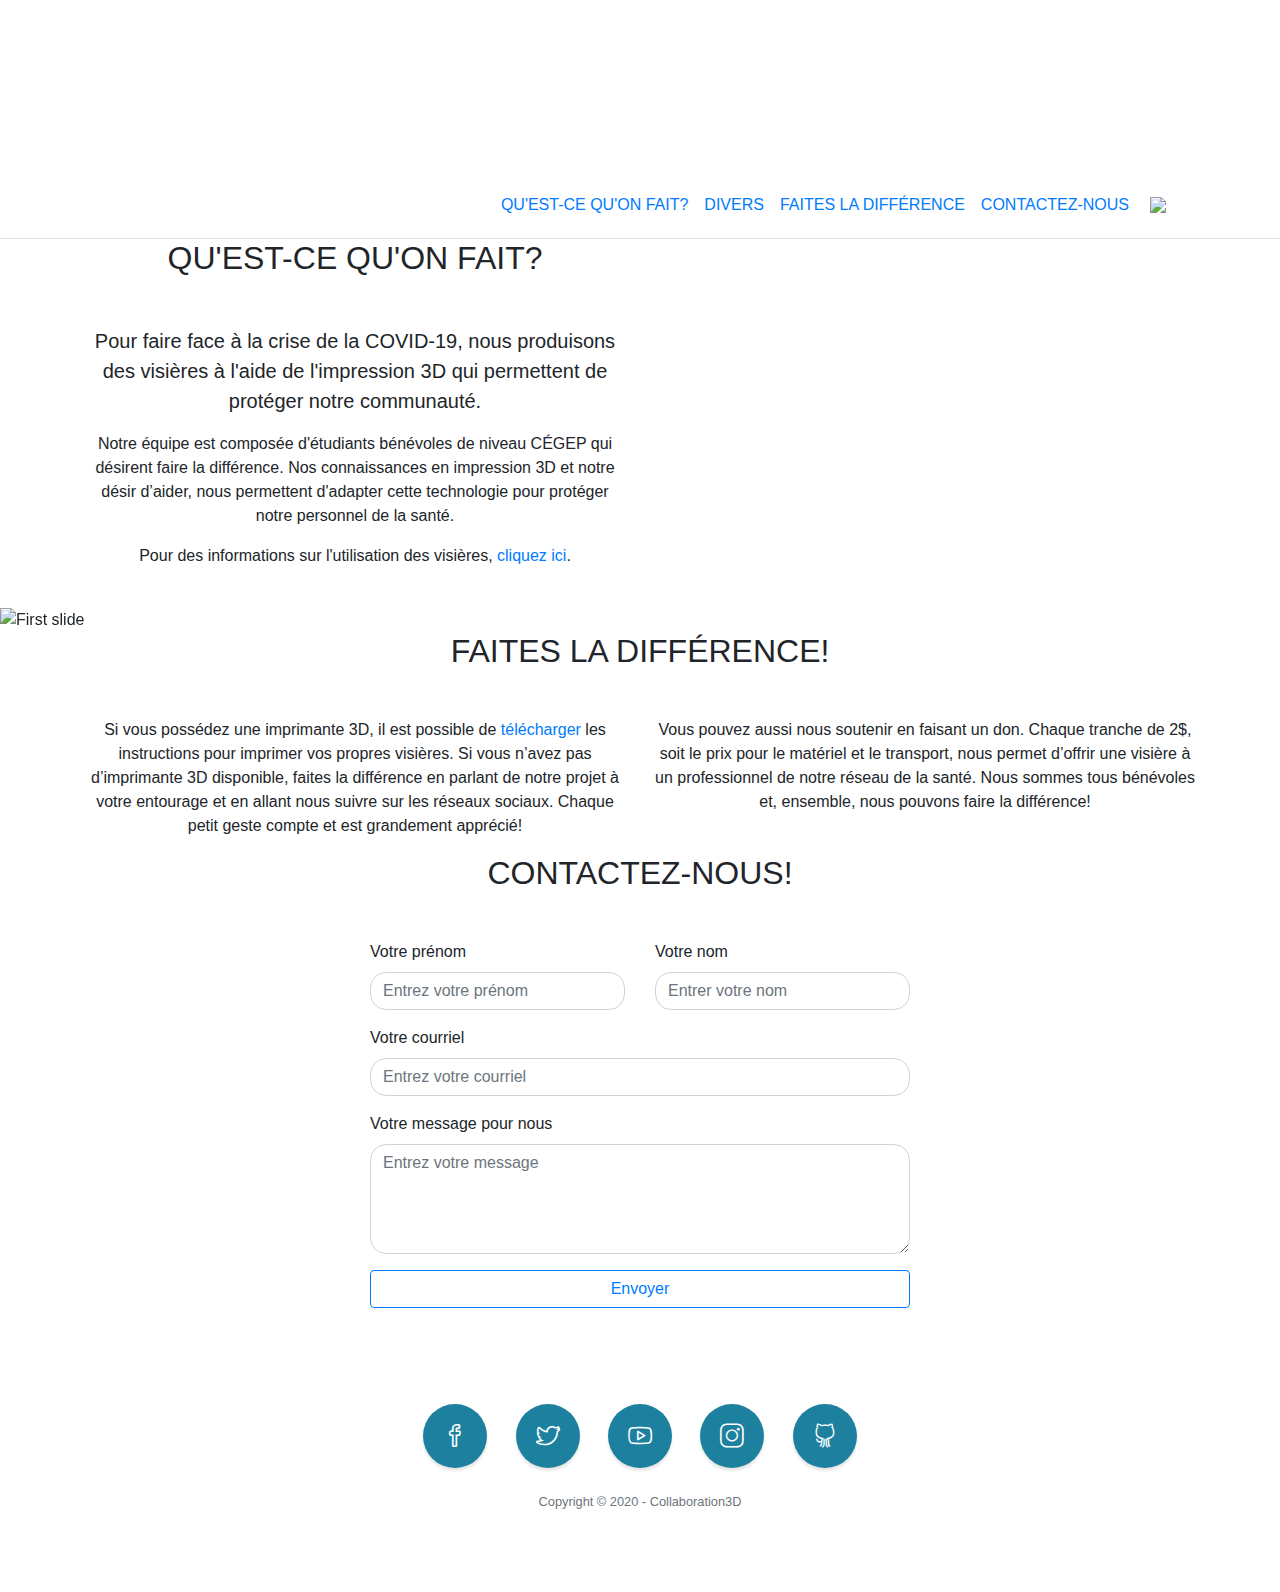
==== commit 149dd689: "update" ====
--- a/index.html
+++ b/index.html
@@ -26,6 +26,10 @@
   <link rel="stylesheet" href="https://stackpath.bootstrapcdn.com/bootstrap/4.3.1/css/bootstrap.min.css"
     integrity="sha384-ggOyR0iXCbMQv3Xipma34MD+dH/1fQ784/j6cY/iJTQUOhcWr7x9JvoRxT2MZw1T" crossorigin="anonymous">
 
+  <!-- Lightbox-->
+  <link rel="stylesheet" href="https://cdnjs.cloudflare.com/ajax/libs/lightbox2/2.11.1/css/lightbox.min.css"
+    integrity="sha256-tBxlolRHP9uMsEFKVk+hk//ekOlXOixLKvye5W2WR5c=" crossorigin="anonymous" />
+
   <!-- Custom fonts-->
   <link href="https://fonts.googleapis.com/css?family=Roboto+Condensed:300,700" rel="stylesheet">
   <link href="https://fonts.googleapis.com/css?family=Open+Sans:300,400,700" rel="stylesheet">
@@ -55,15 +59,15 @@
         <h2 class="text-uppercase hero-text text-white">Nous sommes
           <span class="font-weight-bold d-block testy">Collaboration3D</span>
         </h2>
-          <p class="headings-font-family text-uppercase lead"> « Soyez le changement que vous voulez voir dans le monde!
-            » -Gandhi</p>
+        <p class="headings-font-family text-uppercase lead"> « Soyez le changement que vous voulez voir dans le monde!
+          » -Gandhi</p>
       </div>
 
       <div class="container text-center text-white" lang="en">
         <p class="headings-font-family text-uppercase lead">Welcome to out digital home</p>
         <h2 class="text-uppercase hero-text text-white">We are<span
             class="font-weight-bold d-block">Collaboration3D</span></h2>
-          <p class="headings-font-family text-uppercase lead">”Be the change you want to see in the world!” -Gandhi</p>
+        <p class="headings-font-family text-uppercase lead">”Be the change you want to see in the world!” -Gandhi</p>
       </div>
 
     </div><a href="#about" class="scroll-btn link-scroll wow"><i class="fas fa-angle-double-down"></i></a>
@@ -88,14 +92,15 @@
             <li class="nav-item"><a href="#about" class="nav-link text-uppercase link-scroll centre" lang="fr">Qu'est-ce
                 qu'on fait?</a>
             </li>
-            <li class="nav-item"><a href="#about" class="nav-link text-uppercase link-scroll centre" lang="en">What do we
+            <li class="nav-item"><a href="#about" class="nav-link text-uppercase link-scroll centre" lang="en">What do
+                we
                 do?</a>
             </li>
 
-            <li class="nav-item"><a href="#model" class="nav-link text-uppercase link-scroll centre" lang="fr">Nos
-                modèles</a></li>
-            <li class="nav-item"><a href="#model" class="nav-link text-uppercase link-scroll centre" lang="en">Our
-                models</a></li>
+            <li class="nav-item"><a href="#divers" class="nav-link text-uppercase link-scroll centre"
+                lang="fr">Divers</a></li>
+            <li class="nav-item"><a href="#divers" class="nav-link text-uppercase link-scroll centre"
+                lang="en">Various</a></li>
 
             <li class="nav-item"><a href="#help" class="nav-link text-uppercase link-scroll centre" lang="fr">Faites la
                 différence</a>
@@ -106,7 +111,8 @@
 
             <li class="nav-item"><a href="#contact" class="nav-link text-uppercase link-scroll centre"
                 lang="fr">Contactez-nous</a></li>
-            <li class="nav-item"><a href="#contact" class="nav-link text-uppercase link-scroll centre" lang="en">Contact us</a>
+            <li class="nav-item"><a href="#contact" class="nav-link text-uppercase link-scroll centre" lang="en">Contact
+                us</a>
             </li>
 
             <li class="nav-item">
@@ -119,10 +125,8 @@
               </div>
 
               <div class="d-block d-lg-none">
-                <a class="btn nav-link text-uppercase" onclick="toggleLanguage('Français')"
-                  lang="en">Français</a>
-                <a class="btn nav-link text-uppercase" onclick="toggleLanguage('English')"
-                  lang="fr">English</a>
+                <a class="btn nav-link text-uppercase" onclick="toggleLanguage('Français')" lang="en">Français</a>
+                <a class="btn nav-link text-uppercase" onclick="toggleLanguage('English')" lang="fr">English</a>
               </div>
 
             </li>
@@ -147,7 +151,7 @@
           </header>
 
           <div class="centre">
-            <p class="lead" lang="fr">Pour faire face à la crise de la COVID-19, nous produisons des masques visières à
+            <p class="lead" lang="fr">Pour faire face à la crise de la COVID-19, nous produisons des visières à
               l'aide de l'impression 3D qui permettent de protéger notre communauté.</p>
             <p class="lead" lang="en">To cope with the COVID-19 crisis, we are producing face shields using 3D printing
               technology to help protect our community.</p>
@@ -161,8 +165,10 @@
               3D printing and our desire to help allow us to adapt this technology to protect our healthcare personnel.
             </p>
 
-            <p lang="fr">Pour des informations sur l'utilisation des masques visières, <a href="files/Instruction pour les visières 3D.pdf">cliquez ici</a>.</p>
-            <p lang="en">For information on the of the face shields, <a href="files/Instruction for 3d face shield.pdf">click here</a>.</p>
+            <p lang="fr">Pour des informations sur l'utilisation des visières, <a
+                href="files/Instruction pour les visières 3D_compressed.pdf">cliquez ici</a>.</p>
+            <p lang="en">For information on the of the face shields, <a
+                href="files/Instruction for 3d face shield_compressed.pdf">click here</a>.</p>
 
           </div>
 
@@ -180,7 +186,7 @@
   </section>
 
   <!-- Model Section-->
-  <section id="model" class="pb-0 pt-0">
+  <section id="divers" class="pb-0 pt-0">
     <!--Carousel Wrapper-->
     <div id="carousel-example-2" class="carousel slide carousel-fade z-depth-1-half" data-ride="carousel">
 
@@ -201,11 +207,11 @@
           </div>
           <div class="carousel-caption">
 
-            <h3 class="h3-responsive text-uppercase carouselText" lang="fr">Ceci est le premier titre</h3>
-            <h3 class="h3-responsive text-uppercase carouselText" lang="en">This is the first title</h3>
-
-            <p class="h3-responsive carouselTextSmall" lang="fr">Premier texte</p>
-            <p class="h3-responsive carouselTextSmall" lang="en">First text</p>
+            <h3 class="h3-responsive text-uppercase carouselText" lang="fr">Nos imprimantes impriment jour et nuit!</h3>
+            <h3 class="h3-responsive text-uppercase carouselText" lang="en">Our printer print day and night!</h3>
+
+            <p class="h3-responsive carouselTextSmall" lang="fr">Nos imprimantes 3D (...).</p>
+            <p class="h3-responsive carouselTextSmall" lang="en">Our 3d printer (...).</p>
 
           </div>
         </div>
@@ -218,11 +224,11 @@
           </div>
           <div class="carousel-caption">
 
-            <h3 class="h3-responsive text-uppercase carouselText" lang="fr">Ceci est le second titre</h3>
-            <h3 class="h3-responsive text-uppercase carouselText" lang="en">This is the second title</h3>
-
-            <p class="h3-responsive carouselTextSmall" lang="fr">Second texte</p>
-            <p class="h3-responsive carouselTextSmall" lang="en">Second text</p>
+            <h3 class="h3-responsive text-uppercase carouselText" lang="fr">Nous sommes des étudiants!</h3>
+            <h3 class="h3-responsive text-uppercase carouselText" lang="en">We are students!</h3>
+
+            <p class="h3-responsive carouselTextSmall" lang="fr">Nous sommes des étudiants du Collège de Bois-de-Boulogne.</p>
+            <p class="h3-responsive carouselTextSmall" lang="en">We are students from the Collège de Bois-de-Boulogne.</p>
 
           </div>
         </div>
@@ -230,16 +236,16 @@
 
           <!--Mask color-->
           <div class="view">
-            <img class="d-block w-100" src="img/makerbotOutside.jpg" alt="Third slide">
+            <img class="d-block w-100" src="img/commanditaire.png" alt="Third slide">
             <div class="mask rgba-black-light"></div>
           </div>
           <div class="carousel-caption">
 
-            <h3 class="h3-responsive text-uppercase carouselText" lang="fr">Ceci est le troisième titre</h3>
-            <h3 class="h3-responsive text-uppercase carouselText" lang="en">This is the third title</h3>
-
-            <p class="h3-responsive carouselTextSmall" lang="fr">Troisième texte</p>
-            <p class="h3-responsive carouselTextSmall" lang="en">Third text</p>
+            <h3 class="h3-responsive text-uppercase carouselTextDark" lang="fr">Merci à nos commanditaires!</h3>
+            <h3 class="h3-responsive text-uppercase carouselTextDark" lang="en">Thanks to our sponsors!</h3>
+
+            <p class="h3-responsive carouselTextSmallDark" lang="fr">Sans eux, ce projet ne serait pas possible!</p>
+            <p class="h3-responsive carouselTextSmallDark" lang="en">Without them, this project wouldn't be possible!</p>
 
           </div>
         </div>
@@ -247,7 +253,7 @@
       <!--/.Slides-->
 
       <!--Controls-->
-      <a class="carousel-control-prev" href="#carousel-example-2" role="button" data-slide="prev">
+      <a class="carousel-control-prev" href="#carousel-example-2" role="button" data-slide="prev" alt="Third slide">
         <span class="carousel-control-prev-icon" aria-hidden="true"></span>
         <span class="sr-only">Previous</span>
       </a>
@@ -275,7 +281,7 @@
         <div class="col-lg-6" lang="fr">
           <p>Si vous possédez une imprimante 3D, il est possible de <a
               href="https://github.com/Fredestroyer007/Collaboration3D">télécharger</a> les instructions pour imprimer
-            vos propres masques visières. Si vous n’avez pas d’imprimante 3D disponible, faites la différence en parlant
+            vos propres visières. Si vous n’avez pas d’imprimante 3D disponible, faites la différence en parlant
             de notre projet à votre entourage et en allant nous suivre sur les réseaux sociaux. Chaque petit geste
             compte et est grandement apprécié!</p>
         </div>
@@ -289,7 +295,7 @@
 
         <div class="col-lg-6" lang="fr">
           <p>Vous pouvez aussi nous soutenir en faisant un don. Chaque tranche de 2$, soit le prix pour le matériel et
-            le transport, nous permet d’offrir un masque à un professionnel de notre réseau de la santé. Nous sommes
+            le transport, nous permet d’offrir une visière à un professionnel de notre réseau de la santé. Nous sommes
             tous bénévoles et, ensemble, nous pouvons faire la différence!</p>
         </div>
 
@@ -394,7 +400,7 @@
                 <label for="message">Your message for us</label>
                 <textarea type="text" name="text" placeholder="Enter your message" rows="4"
                   class="form-control form-rounded"></textarea>
-                  
+
                 <input type="text" name="_gotcha" style="display:none" />
 
               </div>
@@ -454,6 +460,8 @@
   <script src="https://cdnjs.cloudflare.com/ajax/libs/popper.js/1.14.7/umd/popper.min.js"
     integrity="sha384-UO2eT0CpHqdSJQ6hJty5KVphtPhzWj9WO1clHTMGa3JDZwrnQq4sF86dIHNDz0W1"
     crossorigin="anonymous"></script>
+  <script src="https://cdnjs.cloudflare.com/ajax/libs/lightbox2/2.11.1/js/lightbox.min.js"
+    integrity="sha256-CtKylYan+AJuoH8jrMht1+1PMhMqrKnB8K5g012WN5I=" crossorigin="anonymous"></script>
   <script src="https://stackpath.bootstrapcdn.com/bootstrap/4.3.1/js/bootstrap.min.js"
     integrity="sha384-JjSmVgyd0p3pXB1rRibZUAYoIIy6OrQ6VrjIEaFf/nJGzIxFDsf4x0xIM+B07jRM"
     crossorigin="anonymous"></script>
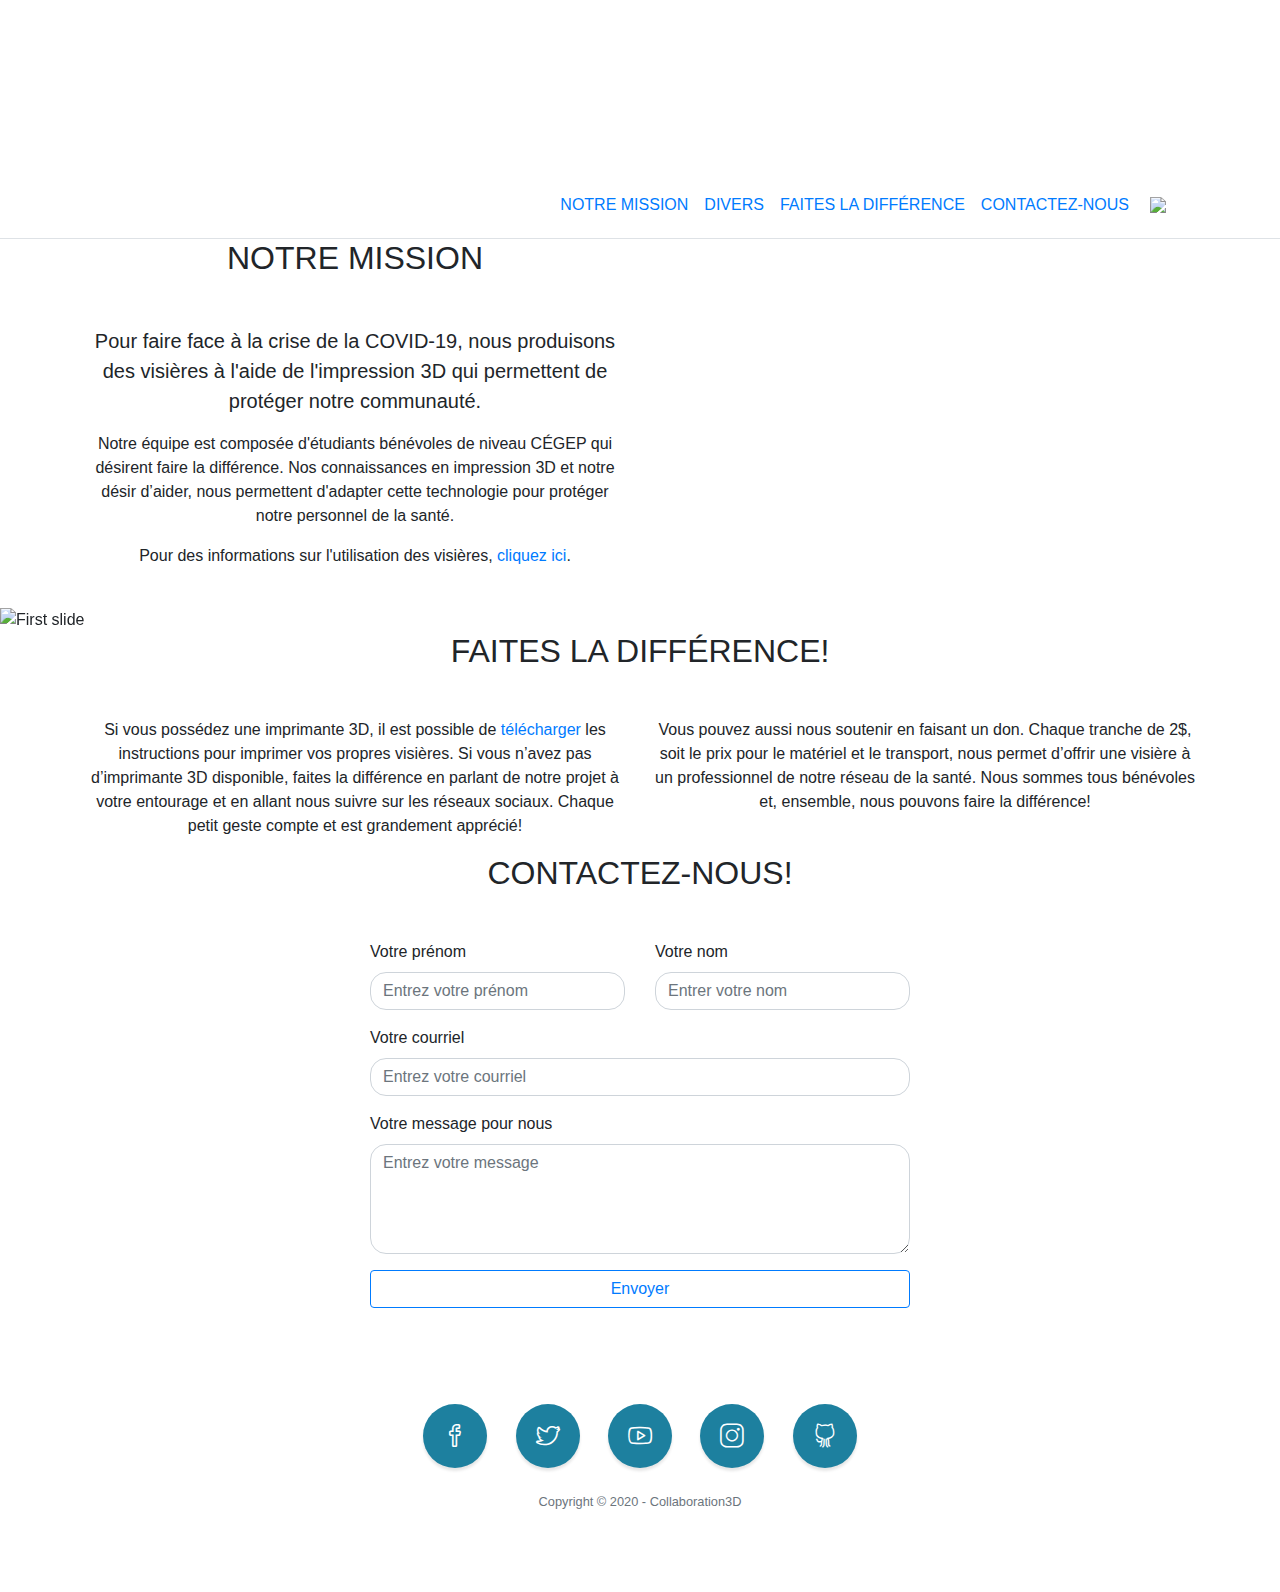
==== commit feea6fd9: "Navbar update" ====
--- a/index.html
+++ b/index.html
@@ -89,13 +89,8 @@
         <div id="navbarSupportedContent" class="collapse navbar-collapse">
           <ul class="navbar-nav ml-auto px-3">
 
-            <li class="nav-item"><a href="#about" class="nav-link text-uppercase link-scroll centre" lang="fr">Qu'est-ce
-                qu'on fait?</a>
-            </li>
-            <li class="nav-item"><a href="#about" class="nav-link text-uppercase link-scroll centre" lang="en">What do
-                we
-                do?</a>
-            </li>
+            <li class="nav-item"><a href="#about" class="nav-link text-uppercase link-scroll centre" lang="fr">Notre mission</a></li>
+            <li class="nav-item"><a href="#about" class="nav-link text-uppercase link-scroll centre" lang="en">Our mission</a></li>
 
             <li class="nav-item"><a href="#divers" class="nav-link text-uppercase link-scroll centre"
                 lang="fr">Divers</a></li>
@@ -145,8 +140,8 @@
         <div class="col-lg-6">
           <header class="text-center mb-5">
 
-            <h2 class="lined text-uppercase" lang="fr">Qu'est-ce qu'on fait?</h2>
-            <h2 class="lined text-uppercase" lang="en">What do we do?</h2>
+            <h2 class="lined text-uppercase" lang="fr">Notre mission</h2>
+            <h2 class="lined text-uppercase" lang="en">Our mission</h2>
 
           </header>
 
@@ -195,26 +190,31 @@
         <li data-target="#carousel-example-2" data-slide-to="0" class="active"></li>
         <li data-target="#carousel-example-2" data-slide-to="1"></li>
         <li data-target="#carousel-example-2" data-slide-to="2"></li>
+        <li data-target="#carousel-example-2" data-slide-to="3"></li>
       </ol>
       <!--/.Indicators-->
 
       <!--Slides-->
+
       <div class="carousel-inner" role="listbox">
+
         <div class="carousel-item active" data-interval="4000">
+
+          <!--Mask color-->
           <div class="view">
-            <img class="d-block w-100" src="img/makerbotNight.jpg" alt="First slide">
+            <img class="d-block w-100" src="img/ender3.jpg" alt="First slide">
             <div class="mask rgba-black-light"></div>
           </div>
-          <div class="carousel-caption">
-
-            <h3 class="h3-responsive text-uppercase carouselText" lang="fr">Nos imprimantes impriment jour et nuit!</h3>
-            <h3 class="h3-responsive text-uppercase carouselText" lang="en">Our printer print day and night!</h3>
-
-            <p class="h3-responsive carouselTextSmall" lang="fr">Nos imprimantes 3D (...).</p>
-            <p class="h3-responsive carouselTextSmall" lang="en">Our 3d printer (...).</p>
-
-          </div>
-        </div>
+          <div class="carousel-caption pb-5">
+
+            <h3 class="h3-responsive text-uppercase carouselTextSmaller pb-2" lang="fr">Nous prototypons en continu pour
+              optimiser notre production!</h3>
+            <h3 class="h3-responsive text-uppercase carouselTextSmaller pb-2" lang="en">We are prototyping non-stop to
+              optimize our production!</h3>
+
+          </div>
+        </div>
+
         <div class="carousel-item" data-interval="4000">
 
           <!--Mask color-->
@@ -222,21 +222,36 @@
             <img class="d-block w-100" src="img/angieSonia.jpg" alt="Second slide">
             <div class="mask rgba-black-light"></div>
           </div>
-          <div class="carousel-caption">
-
-            <h3 class="h3-responsive text-uppercase carouselText" lang="fr">Nous sommes des étudiants!</h3>
-            <h3 class="h3-responsive text-uppercase carouselText" lang="en">We are students!</h3>
-
-            <p class="h3-responsive carouselTextSmall" lang="fr">Nous sommes des étudiants du Collège de Bois-de-Boulogne.</p>
-            <p class="h3-responsive carouselTextSmall" lang="en">We are students from the Collège de Bois-de-Boulogne.</p>
-
-          </div>
-        </div>
+          <div class="carousel-caption pb-5">
+
+            <h3 class="h3-responsive text-uppercase carouselTextSmaller pb-2" lang="fr">Nous sommes des étudiants du
+              Collège de Bois-de-Boulogne!</h3>
+            <h3 class="h3-responsive text-uppercase carouselTextSmaller pb-2" lang="en">We are students from the Collège
+              de Bois-de-Boulogne!</h3>
+
+          </div>
+        </div>
+
         <div class="carousel-item" data-interval="4000">
-
           <!--Mask color-->
           <div class="view">
-            <img class="d-block w-100" src="img/commanditaire.png" alt="Third slide">
+            <img class="d-block w-100" src="img/makerbotNight.jpg" alt="Third slide">
+            <div class="mask rgba-black-light"></div>
+          </div>
+          <div class="carousel-caption pb-5">
+
+            <h3 class="h3-responsive text-uppercase carouselTextSmaller pb-2" lang="fr">Nos imprimantes impriment jour
+              et nuit!</h3>
+            <h3 class="h3-responsive text-uppercase carouselTextSmaller pb-2" lang="en">Our printer print day and night!
+            </h3>
+
+          </div>
+        </div>
+
+        <div class="carousel-item" data-interval="4000">
+          <!--Mask color-->
+          <div class="view">
+            <img class="d-block w-100" src="img/commanditaire.png" alt=" slide">
             <div class="mask rgba-black-light"></div>
           </div>
           <div class="carousel-caption">
@@ -245,7 +260,8 @@
             <h3 class="h3-responsive text-uppercase carouselTextDark" lang="en">Thanks to our sponsors!</h3>
 
             <p class="h3-responsive carouselTextSmallDark" lang="fr">Sans eux, ce projet ne serait pas possible!</p>
-            <p class="h3-responsive carouselTextSmallDark" lang="en">Without them, this project wouldn't be possible!</p>
+            <p class="h3-responsive carouselTextSmallDark" lang="en">Without them, this project wouldn't be possible!
+            </p>
 
           </div>
         </div>
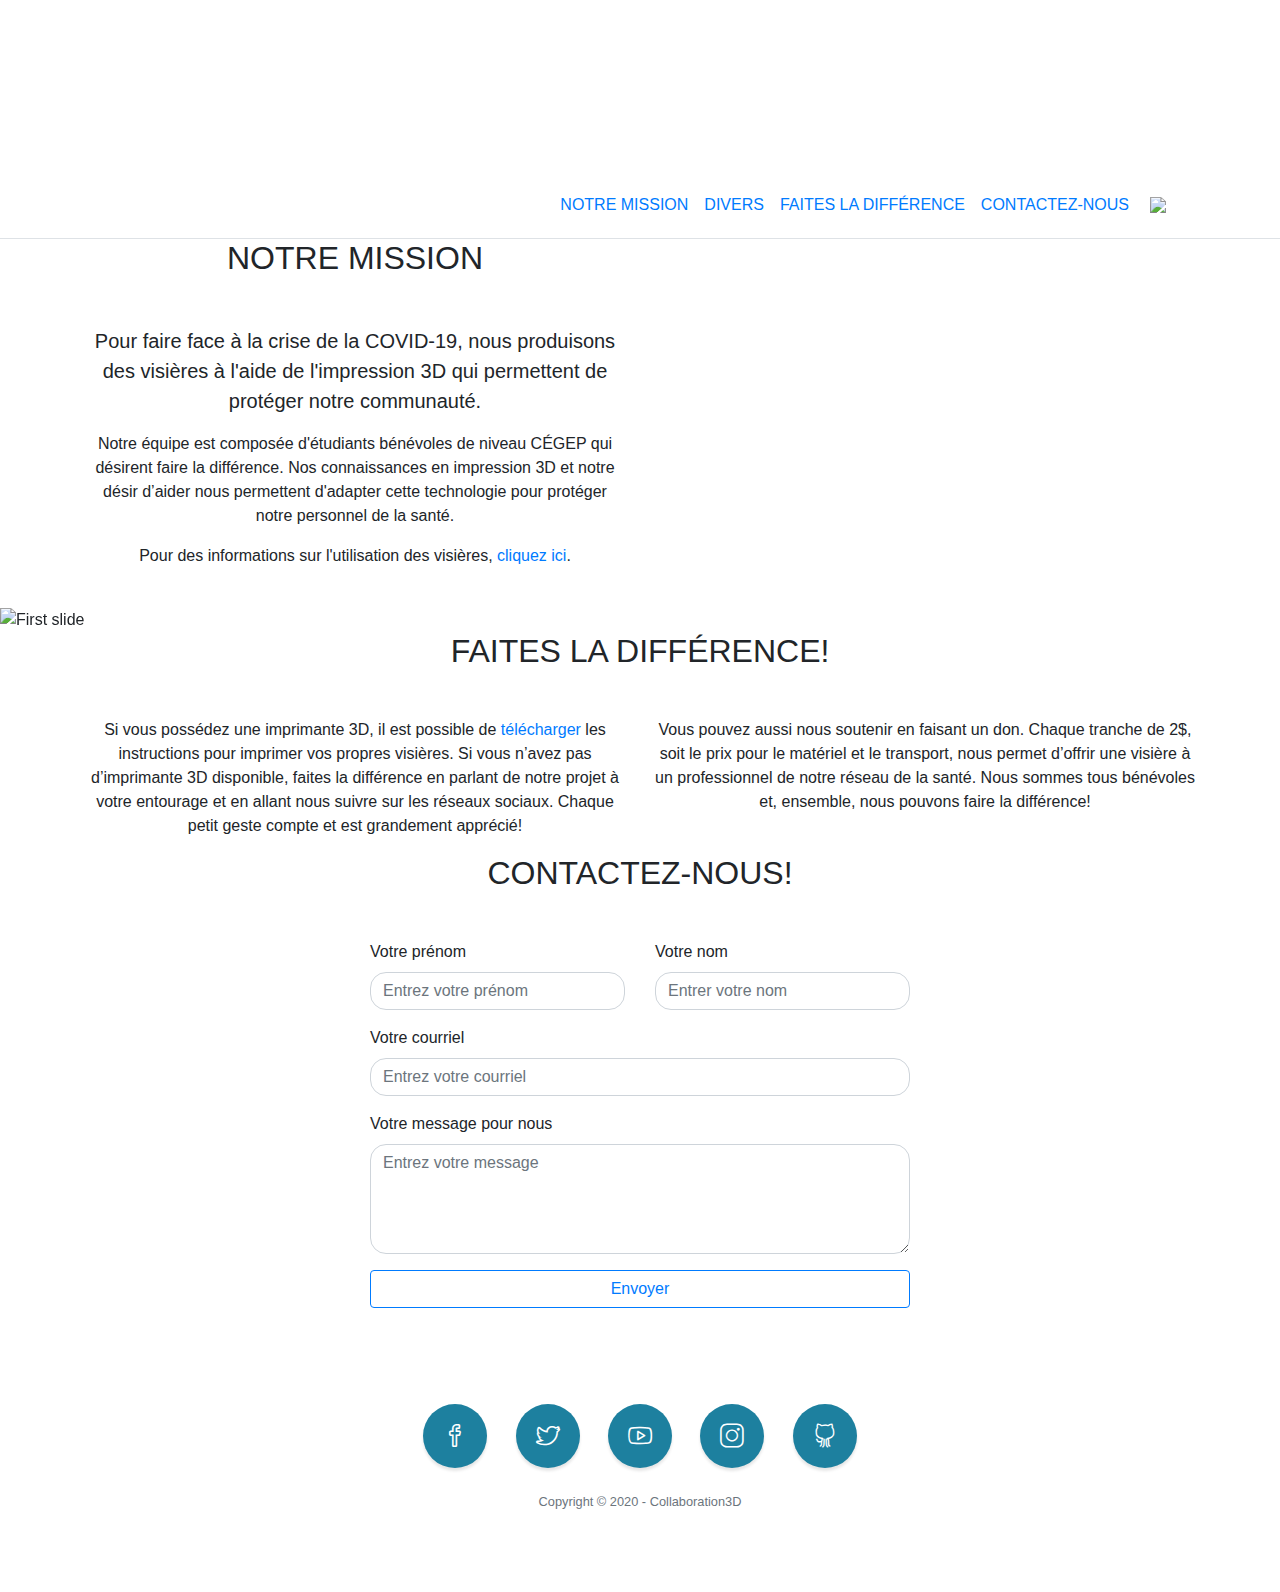
==== commit eab130bf: "correction ," ====
--- a/index.html
+++ b/index.html
@@ -151,11 +151,7 @@
             <p class="lead" lang="en">To cope with the COVID-19 crisis, we are producing face shields using 3D printing
               technology to help protect our community.</p>
 
-            <p lang="fr">Notre équipe est composée d'étudiants bénévoles de niveau CÉGEP qui désirent faire la
-              différence.
-              Nos connaissances en impression 3D et notre désir d’aider, nous permettent d'adapter cette technologie
-              pour
-              protéger notre personnel de la santé.</p>
+            <p lang="fr">Notre équipe est composée d'étudiants bénévoles de niveau CÉGEP qui désirent faire la différence. Nos connaissances en impression 3D et notre désir d’aider nous permettent d'adapter cette technologie pour protéger notre personnel de la santé.</p>
             <p lang="en">Our team is made up of volunteer CEGEP students who want to make a difference. Our knowledge of
               3D printing and our desire to help allow us to adapt this technology to protect our healthcare personnel.
             </p>
